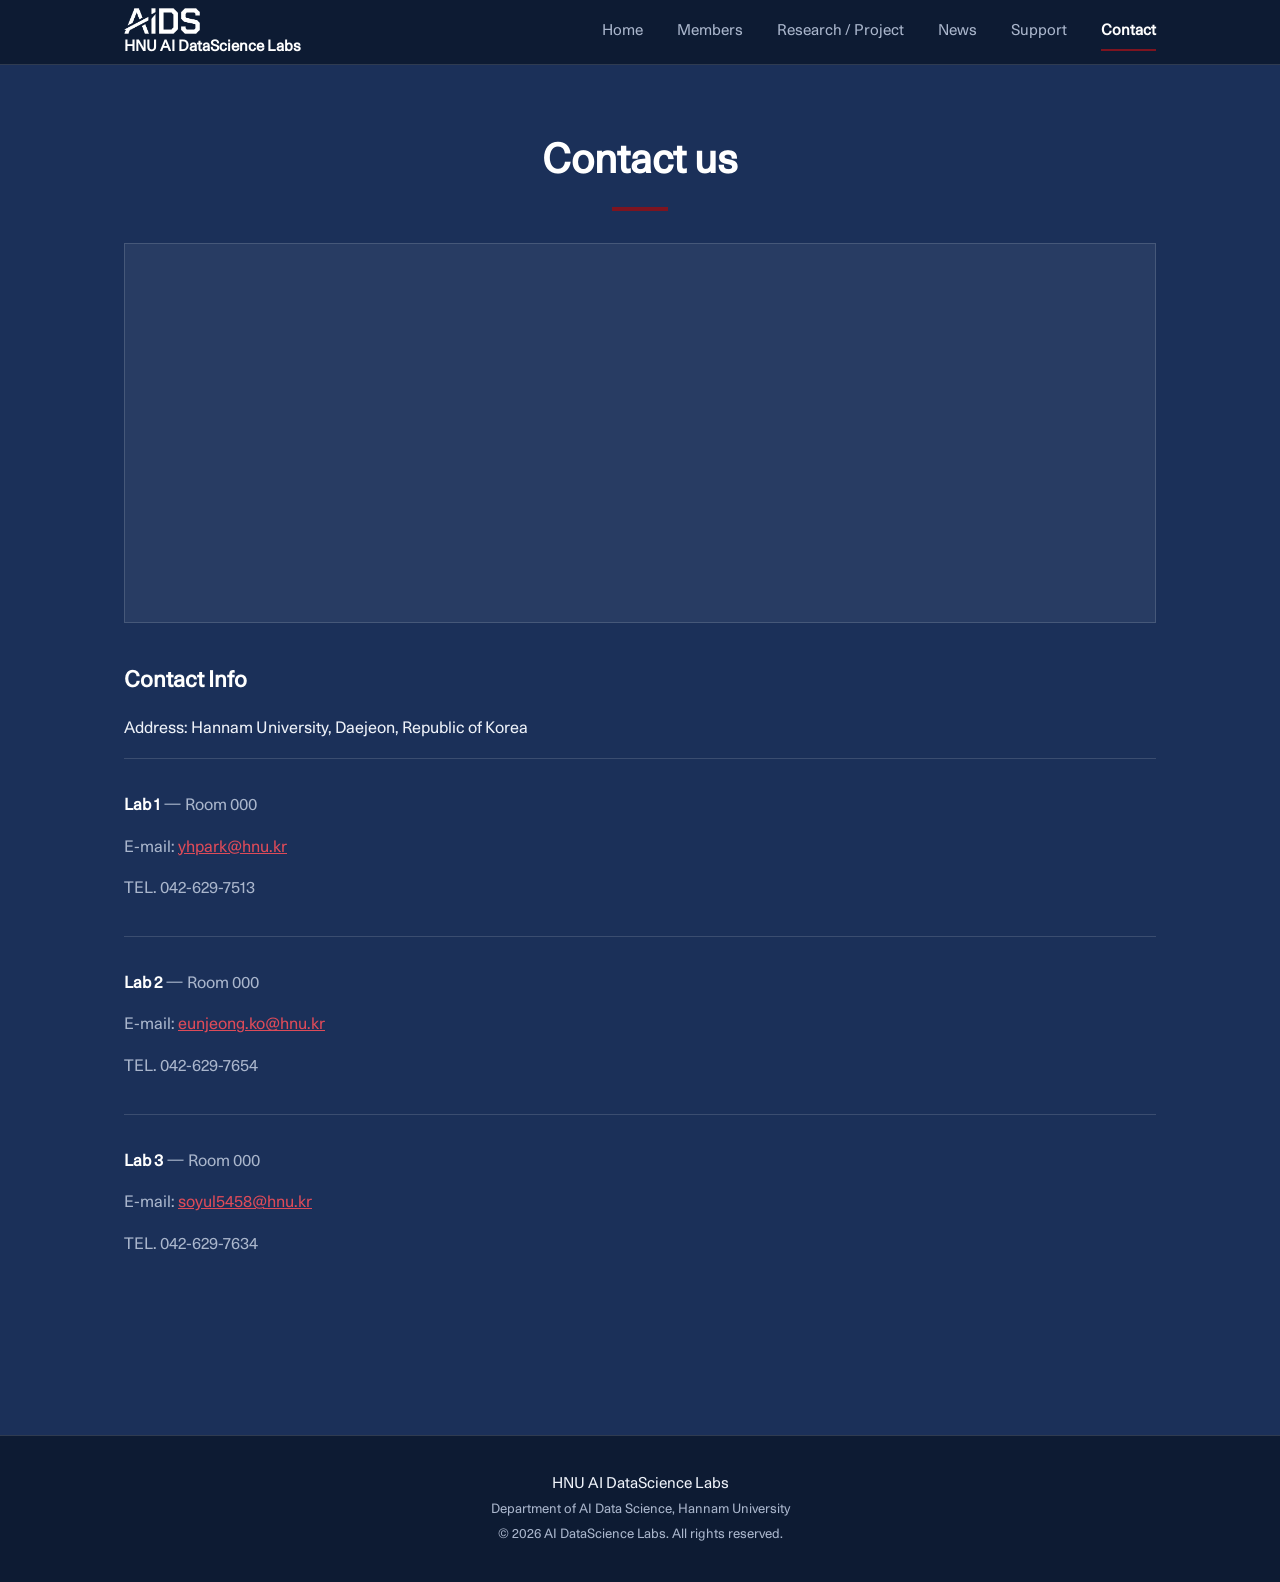
==== contact.html @ 81bef3a7 "Add HNU AI DataScience Labs static site Static lab site for Hannam University's AI DataScience labs:" ====
<!DOCTYPE html>
<html lang="en">
<head>
    <meta charset="utf-8">
    <meta name="viewport" content="width=device-width, initial-scale=1.0">
    <title>Contact — HNU AI DataScience Labs</title>
    <link rel="stylesheet" href="css/style.css">
</head>
<body>

    <header class="site-header">
        <div class="header-inner">
            <a href="index.html" class="logo">
                <img src="assets/AIDS%20logo.png" alt="AI and DataScience, Hannam University" class="logo-img">
                HNU AI DataScience Labs
            </a>
            <nav class="gnb">
                <a href="index.html">Home</a>

                <div class="has-dropdown">
                    <a href="members.html">Members</a>
                    <div class="dropdown">
                        <a href="members.html#professor">Professor</a>
                        <a href="members.html#students">Students</a>
                    </div>
                </div>

                <a href="research.html">Research / Project</a>


                <div class="has-dropdown">
                    <a href="news.html">News</a>
                    <div class="dropdown">
                        <a href="news.html#news">News</a>
                        <a href="news.html#notices">Notices</a>
                    </div>
                </div>

                <a href="support.html">Support</a>
                <a href="contact.html" class="active">Contact</a>
            </nav>
        </div>
    </header>

    <main class="section">
        <div class="container">

            <h1 class="page-title page-title--center">Contact us</h1>

            <!-- Google 지도 — iframe embed (API 키 불필요). 단축 URL(maps.app.goo.gl/fL9M4riharfu5U269) → plus code 9C4C+J66 Daejeon -->
            <div class="map-embed">
                <iframe
                    src="https://www.google.com/maps?q=9C4C%2BJ66+Daejeon&output=embed"
                    width="100%" height="100%" style="border:0; display:block;"
                    allowfullscreen="" loading="lazy"
                    referrerpolicy="no-referrer-when-downgrade"
                    title="AI DataScience Labs location, Hannam University"></iframe>
            </div>

            <div class="contact-info">
                <h2>Contact Info</h2>

                <!-- TODO(dummy): 실제 주소 필요 (영문 표기) -->
                <p>Address: Hannam University, Daejeon, Republic of Korea</p>

                <!-- 연구실 3개 각각의 연락 블록: 호실 → E-mail → TEL -->
                <!-- E-mail·TEL 출처: Members/Professor 탭 (Lab 1=Youngho Park · Lab 2=Eunjeong Ko · Lab 3=Soyul Han) -->
                <!-- TODO(dummy): 각 연구실 정식 영문명 · 호실 필요 -->
                <div class="contact-lab">
                    <p><strong>Lab 1</strong> — Room 000</p>
                    <p>E-mail: <a href="mailto:yhpark@hnu.kr">yhpark@hnu.kr</a></p>
                    <p>TEL. 042-629-7513</p>
                </div>

                <div class="contact-lab">
                    <p><strong>Lab 2</strong> — Room 000</p>
                    <p>E-mail: <a href="mailto:eunjeong.ko@hnu.kr">eunjeong.ko@hnu.kr</a></p>
                    <p>TEL. 042-629-7654</p>
                </div>

                <div class="contact-lab">
                    <p><strong>Lab 3</strong> — Room 000</p>
                    <p>E-mail: <a href="mailto:soyul5458@hnu.kr">soyul5458@hnu.kr</a></p>
                    <p>TEL. 042-629-7634</p>
                </div>
            </div>

        </div>
    </main>

    <footer class="site-footer">
        <div class="container">
            <p>HNU AI DataScience Labs</p>
            <p class="footer-sub">Department of AI Data Science, Hannam University</p>
            <p class="footer-sub">© 2026 AI DataScience Labs. All rights reserved.</p>
        </div>
    </footer>

    <script src="js/main.js"></script>
</body>
</html>
---- css/style.css ----
/* ============================================================
   AI DataScience Labs — 전체 공통 스타일
   구성 순서는 CLAUDE.md 5-1 참고
   색 규칙: 배경 = 남색 / 포인트 = 자주색 + 흰색 (파란색 사용 금지)
   ============================================================ */

/* ---------- 0. 웹폰트 (self-host) ---------- */
/* Polestar Unica77 TT — assets/fonts/ 에 self-host (외부 CDN 의존 없음).
   woff2 우선, woff 폴백. 로딩 중에는 swap 으로 폴백 산세리프를 먼저 보여준다. */
@font-face {
    font-family: "Polestar Unica77 TT";
    src: url("../assets/fonts/unica77.woff2") format("woff2"),
         url("../assets/fonts/unica77.woff") format("woff");
    font-weight: 400;
    font-style: normal;
    font-display: swap;
}

/* ---------- 1. 색상 및 공통 변수 ---------- */
:root {
    /* 배경 — 남색 계열 */
    --navy-deep: #0d1b33;               /* 헤더·푸터 (짙은 남색) */
    --navy-bg: #1b3059;                 /* 본문 배경 (밝은 남색, 전 페이지 공통) */
    --surface: rgba(255, 255, 255, .06);/* 카드·박스 표면 */
    --line: rgba(255, 255, 255, .14);   /* 구분선·테두리 */

    /* 글자 */
    --text: #eef2f9;                    /* 기본 글자 */
    --text-muted: #aab6cc;              /* 보조 글자 */

    /* 포인트 — 짙은 빨강(와인/피색) + 흰색.
       변수명은 --purple 이지만 값은 딥 레드다 (전 페이지가 이 변수를 참조). */
    --purple: #7d1420;                  /* 브랜드 강조(박스·채움·외곽선) — 딥 레드(피색) */
    --purple-dark: #5c0e17;             /* hover·active — 더 짙은 레드 */
    --purple-text: #de4b59;             /* 글자에 쓰는 포인트 — 남색 배경에서 잘 보이도록 밝게 */
    --point-white: #ffffff;             /* 고대비 강조 */

    /* 카테고리 색 — News 배지 · 필터 버튼 공용 */
    --cat-award: #f2c94c;               /* 노랑(골드) */
    --cat-paper: #4fd18b;               /* 초록(민트) */
    --cat-event: #f87171;               /* 빨강(코랄) */

    /* 레이아웃 (전 페이지 공통) */
    --container: 1080px;
    --header-h: 64px;
}

/* ---------- 2. Reset & Base ---------- */
* {
    box-sizing: border-box;
}

body {
    margin: 0;
    /* Polestar Unica77 TT (self-host 웹폰트) → 없으면 제네릭 sans-serif 폴백.
       맨 뒤 제네릭이 없으면 Windows 에서 serif(Times)로 떨어진다. 따옴표는 폰트명에만. */
    font-family: "Polestar Unica77 TT", sans-serif;
    color: var(--text);
    line-height: 1.6;
    background: var(--navy-bg);         /* 그라디언트·배경이미지 사용 안 함 */
}

/* 폼 요소는 body 폰트를 상속하지 않는다 — 브라우저 기본 버튼/입력 폰트를 덮어쓴다 */
button,
input,
textarea,
select {
    font-family: inherit;
}

a {
    color: inherit;
    text-decoration: none;
}

img {
    max-width: 100%;
}

/* ---------- 3. 공통 레이아웃 ---------- */
.container {
    max-width: var(--container);
    margin: 0 auto;
    padding: 0 24px;
}

.section {
    padding: 64px 0;
}

/* 섹션 경계 구분선 — 양쪽 끝을 잇지 않고 여백을 두며, 끝으로 갈수록 흐려진다 */
.section-divider {
    /* 컨테이너(1080px)보다 넓게 — 좌우 80px 여백만 남기고, 초광폭 화면에선 1400px 상한 */
    width: min(calc(100% - 160px), 1400px);
    margin: 0 auto;
    border: 0;
    height: 1px;
    /* 중앙이 가장 진하고, 양끝으로 길게 흐려진다 (평평한 구간 없음) */
    background: linear-gradient(
        to right,
        transparent 0%,
        rgba(255, 255, 255, .10) 18%,
        rgba(255, 255, 255, .50) 50%,
        rgba(255, 255, 255, .10) 82%,
        transparent 100%
    );
}

/* ---------- 4. 헤더 + GNB + 드롭다운 (공통) ---------- */
.site-header {
    background: var(--navy-deep);
    border-bottom: 1px solid var(--line);
    position: sticky;
    top: 0;
    z-index: 100;
}

.header-inner {
    max-width: var(--container);
    margin: 0 auto;
    padding: 0 24px;
    height: var(--header-h);
    display: flex;
    align-items: center;
    justify-content: space-between;
}

/* 로고 이미지 위 · 랩 이름 아래 (세로 배치) */
.logo {
    display: flex;
    flex-direction: column;
    align-items: flex-start;    /* 이미지·텍스트 모두 왼쪽 기준 정렬 */
    gap: 4px;
    font-size: 15px;            /* GNB 링크와 동일 크기 */
    font-weight: 800;
    line-height: 1.2;           /* 헤더 높이(64px) 안에 두 줄이 들어가도록 */
    color: var(--point-white);
    white-space: nowrap;
}

.logo-img {
    height: 26px;
    width: auto;   /* AIDS 로고 — 흰색 + 투명배경 PNG. 별도 filter 불필요 */
}

.gnb {
    display: flex;
    align-items: center;
    gap: 34px;                 /* 'Research / Project' 추가로 항목 간격을 넓힘 */
}

/* 최상위 메뉴 항목 (단일 링크 + 드롭다운 부모 공통) — 모두 같은 15px */
.gnb > a,
.gnb .has-dropdown > a {
    display: block;
    font-size: 15px;
    color: var(--text-muted);
    padding: 6px 0;
    border-bottom: 2px solid transparent;
    white-space: nowrap;       /* 'Research / Project' 가 줄바꿈·축소되지 않도록 */
    flex-shrink: 0;            /* 공간이 부족해도 항목을 줄이지 않는다 */
}

.gnb > a:hover,
.gnb .has-dropdown:hover > a {
    color: var(--point-white);
    border-bottom-color: var(--purple);
}

.gnb a.active {
    color: var(--point-white);
    font-weight: 700;
    border-bottom-color: var(--purple);
}

/* 드롭다운 — PC hover 기준 (모바일/터치 대응은 보류) */
.has-dropdown {
    position: relative;
}

.dropdown {
    display: none;
    position: absolute;
    top: 100%;
    left: 50%;
    transform: translateX(-50%);
    min-width: 150px;
    padding: 6px 0;
    background: var(--navy-deep);
    border: 1px solid var(--line);
    border-top: none;
}

.has-dropdown:hover .dropdown {
    display: block;
}

.dropdown a {
    display: block;
    padding: 9px 16px;
    font-size: 14px;
    color: var(--text-muted);
    white-space: nowrap;
}

.dropdown a:hover {
    background: var(--purple);
    color: var(--point-white);
}

/* ---------- 5. 페이지 제목 ---------- */
.page-title {
    margin: 0 0 32px;
    font-size: 40px;
    font-weight: 800;
    color: var(--point-white);
}

/* 제목 아래 자주색 밑줄 (브랜드 강조) */
.page-title::after {
    content: "";
    display: block;
    width: 56px;
    height: 4px;
    margin-top: 14px;
    background: var(--purple);
}

/* 중앙 배치 modifier — Support · Contact 전용 */
.page-title--center {
    text-align: center;
}

.page-title--center::after {
    margin-left: auto;
    margin-right: auto;
}

/* 한 페이지에 이어붙인 다음 섹션(research.html 의 Project)의 상단 여백 — 앞 섹션과 구분 */
.section-below {
    margin-top: 64px;
}

/* ---------- 6. 탭 패널 표시/숨김 ---------- */
/* 탭 전환은 js/main.js 가 URL 해시(#professor 등)를 읽어 .is-active 를 토글한다 */
.tab-panel {
    display: none;
}

.tab-panel.is-active {
    display: block;
}

/* ---------- 7. 공통 컴포넌트 ---------- */

/* 7-1. 카드 / 카드 그리드 — index 미리보기 섹션 */
.card-grid {
    display: grid;
    grid-template-columns: repeat(3, 1fr);
    gap: 24px;
}

.card {
    padding: 24px;
    background: var(--surface);
    border: 1px solid var(--line);
}

.card h3 {
    margin: 0 0 10px;
    font-size: 18px;
    color: var(--point-white);
}

.card p {
    margin: 0;
    color: var(--text-muted);
    font-size: 15px;
}

/* index 미리보기 카드의 출처 표시 (어느 연구실의 Research/Project 인지).
   글자이므로 채움용 --purple 이 아니라 밝은 --purple-text 를 쓴다 */
.card__lab {
    display: block;
    margin-bottom: 8px;
    font-size: 12px;
    letter-spacing: .08em;
    text-transform: uppercase;
    color: var(--purple-text);
}

/* 7-2. 프로필 행 (이미지 + 제목 + 설명) — members · research 공용 */
.profile-item {
    display: flex;
    gap: 24px;
    padding: 28px 0;
    border-bottom: 1px solid var(--line);
}

.profile-item__thumb {
    flex: 0 0 180px;
}

/* 원본 사진의 비율이 제각각이라 같은 상자에 맞춰 잘라낸다 (얼굴이 위쪽이므로 상단 기준) */
.profile-item__thumb img {
    display: block;
    width: 100%;
    height: 220px;
    object-fit: cover;
    object-position: center 25%;
    border: 1px solid var(--line);
    background: var(--surface);
}

/* research/project 대표 이미지 — 인물 사진과 달리 가로형이라 상자를 눕히고 크롭 기준도 중앙으로 되돌린다 */
.profile-item__thumb--wide {
    flex-basis: 280px;
}

.profile-item__thumb--wide img {
    height: 175px;
    object-position: center center;
}

.profile-item__body h3 {
    margin: 0 0 8px;
    font-size: 20px;
    color: var(--point-white);
}

/* 직급 — 자주색으로 강조 */
.profile-item__role {
    color: var(--purple-text);
    font-weight: 700;
}

.profile-item__body p {
    margin: 0 0 6px;
    color: var(--text-muted);
    font-size: 15px;
}

/* 7-3. 연구실 그룹 구분 — Students 탭 3그룹 */
.lab-group {
    margin-bottom: 48px;
}

/* 연구실 제목 줄 — 왼쪽 이름, 오른쪽 Lab Info 버튼. 밑줄은 이 행이 갖는다 */
.lab-group__head {
    display: flex;
    align-items: baseline;
    justify-content: space-between;
    gap: 16px;
    margin-bottom: 8px;
    padding-bottom: 10px;
    border-bottom: 2px solid var(--purple);
}

.lab-group__title {
    margin: 0;
    font-size: 17px;
    font-weight: 700;
    color: var(--point-white);
}

/* 해당 연구실의 자체 홈페이지로 이동 (새 탭) — CLAUDE.md 3-3 */
.btn-lab-info {
    flex: none;
    color: var(--purple-text);
    font-size: 14px;
    font-weight: 700;
    white-space: nowrap;
}

.btn-lab-info:hover {
    color: var(--point-white);
}

/* 7-4. 게시판 표 — news · notices · support 공용
   (Dashboard .board-table 의 구조만 이식, 색은 전부 위 팔레트로 교체) */
.board-table {
    width: 100%;
    border-collapse: collapse;
    font-size: 15px;
}

.board-table th,
.board-table td {
    padding: 14px 12px;
    border-bottom: 1px solid var(--line);
    text-align: left;
}

.board-table th {
    color: var(--point-white);
    font-weight: 700;
    border-bottom: 2px solid var(--purple);
}

.board-table td {
    color: var(--text-muted);
}

.board-table tbody tr:hover td {
    background: var(--surface);
}

.board-table .col-no,
.board-table .col-date,
.board-table .col-status,
.board-table .col-cat,
.board-table .col-writer,
.board-table .col-file {
    width: 130px;
    text-align: center;
}

.board-table .col-no {
    width: 70px;
}

.board-table .col-title a {
    color: var(--text);
}

.board-table .col-title a:hover {
    color: var(--purple-text);
}

/* 7-5. 뱃지 — News/Notices 분류(Award·Paper·Event), Support 처리상태(Pending·Done) */
.badge {
    display: inline-block;
    padding: 3px 10px;
    font-size: 12px;
    font-weight: 700;
    border: 1px solid transparent;
}

/* 카테고리 배지 — 박스(외곽선)+글자만 색상, 채움 없음. 남색 배경에서 잘 보이는 톤 */
.badge-award {                      /* 노란(골드) 계열 */
    border-color: var(--cat-award);
    color: var(--cat-award);
}

.badge-paper {                      /* 초록(민트) 계열 */
    border-color: var(--cat-paper);
    color: var(--cat-paper);
}

.badge-event {                      /* 빨강(코랄) 계열 */
    border-color: var(--cat-event);
    color: var(--cat-event);
}

.badge-pending {
    border-color: var(--text-muted);
    color: var(--text-muted);
}

.badge-done {
    background: var(--purple);
    color: var(--point-white);
}

/* 7-6. 버튼 · 링크 */
.btn-write {
    display: inline-block;
    padding: 9px 20px;
    background: var(--purple);
    color: var(--point-white);
    font-size: 14px;
    font-weight: 700;
    border: none;
    cursor: pointer;
}

.btn-write:hover {
    background: var(--purple-dark);
}

.more-link {
    display: inline-block;
    margin-top: 20px;
    color: var(--purple-text);
    font-size: 14px;
    font-weight: 700;
}

.more-link:hover {
    color: var(--point-white);
}

/* 7-7. 뒤로가기 화살표 — Support 작성 블록 좌상단 */
.back-arrow {
    display: inline-block;
    margin-bottom: 20px;
    padding: 4px 8px;
    background: none;
    border: none;
    color: var(--text-muted);
    font-size: 22px;
    line-height: 1;
    cursor: pointer;
}

.back-arrow:hover {
    color: var(--purple-text);
}

/* 7-8. Read more 아코디언 — research 항목 본문 확장 (CLAUDE.md 3-5) */
.readmore-body {
    display: none;
}

.readmore-body.is-open {
    display: block;
}

.readmore-toggle {
    background: none;
    border: none;
    padding: 0;
    color: var(--purple-text);
    font-size: 14px;
    font-weight: 700;
    cursor: pointer;
}

.readmore-toggle:hover {
    color: var(--point-white);
}

/* 7-9. News 카테고리 필터 + 카드 리스트 (news.html)
   필터 버튼(All·Award·Paper·Event)으로 .news-card 를 걸러낸다. 카드 클릭 = 원문 새 탭 이동. */
.news-filter {
    display: flex;
    flex-wrap: wrap;
    gap: 10px;
    margin-bottom: 28px;
}

.news-filter__btn {
    padding: 7px 18px;
    background: none;
    border: 1px solid var(--line);
    color: var(--text-muted);
    font-size: 14px;
    font-weight: 700;
    cursor: pointer;
}

.news-filter__btn:hover {
    color: var(--point-white);
    border-color: var(--text-muted);
}

/* 기본(All) 활성 — 포인트색(딥레드) 채움 + 흰 글자 */
.news-filter__btn.is-active {
    background: var(--purple);
    border-color: var(--purple);
    color: var(--point-white);
}

/* 카테고리별 활성 — 각 배지 색으로 채우고, 밝은 채움 위라 글자는 짙은 남색 */
.news-filter__btn.is-active[data-filter="award"] {
    background: var(--cat-award);
    border-color: var(--cat-award);
    color: var(--navy-deep);
}

.news-filter__btn.is-active[data-filter="paper"] {
    background: var(--cat-paper);
    border-color: var(--cat-paper);
    color: var(--navy-deep);
}

.news-filter__btn.is-active[data-filter="event"] {
    background: var(--cat-event);
    border-color: var(--cat-event);
    color: var(--navy-deep);
}

.news-list {
    display: flex;
    flex-direction: column;
}

/* 카드 = 개별 상세 페이지(news-*.html)로 이동하는 링크 */
.news-card {
    display: block;
    padding: 22px 6px;
    border-bottom: 1px solid var(--line);
    color: var(--text);
}

.news-card:hover {
    background: var(--surface);
}

/* 필터에서 숨겨진 카드 */
.news-card.is-hidden {
    display: none;
}

/* 상세 뷰 — 제목 + 사진 + 본문 문단 */
.news-detail__title {
    margin: 14px 0 18px;
    font-size: 26px;
    color: var(--point-white);
}

/* 저자 표기 — 제목 아래 자주색 강조 (Paper 상세) */
.news-detail__authors {
    margin: -8px 0 20px;
    color: var(--purple-text);
    font-weight: 700;
}

.news-detail__img {
    display: block;
    width: 100%;
    max-width: 720px;
    height: auto;
    margin: 0 0 24px;
    border: 1px solid var(--line);
}

.news-detail p {
    color: var(--text);
    margin: 0 0 16px;
}

/* 본문 내 바로가기 링크 — 밑줄 + 자주색 강조 */
.news-detail p a {
    color: var(--purple-text);
    text-decoration: underline;
}

.news-detail p a:hover {
    color: var(--point-white);
}

.news-card__meta {
    display: flex;
    align-items: center;
    gap: 12px;
    margin-bottom: 10px;
}

.news-card__date {
    font-size: 13px;
    color: var(--text-muted);
}

.news-card__title {
    margin: 0 0 8px;
    font-size: 18px;
    color: var(--point-white);
}

.news-card:hover .news-card__title {
    color: var(--purple-text);
}

.news-card__summary {
    margin: 0;
    color: var(--text-muted);
    font-size: 15px;
}

/* 상세 페이지(news-*.html) 상단의 목록 복귀 링크 */
.news-back {
    display: inline-block;
    margin-top: 16px;       /* 헤더와 간격을 넉넉히 */
    margin-bottom: 40px;    /* 아래 본문과도 여유 */
    color: var(--text-muted);
    font-size: 14px;
    font-weight: 700;
}

.news-back:hover {
    color: var(--purple-text);
}

/* ---------- 8. 페이지 전용 ---------- */

/* Hero — index.html 상단. 배경은 본문과 동일한 남색 단색, CTA 버튼 없음 */
.hero {
    padding: 160px 0 96px;
    text-align: center;
}

/* 제목 = AIDS 로고(위) + 랩 이름 텍스트(아래) 세로 배치 */
.hero__title {
    display: flex;
    flex-direction: column;
    align-items: center;
    gap: 48px;
    margin: 0 0 20px;
}

/* AIDS 로고 — 흰색 + 투명배경 PNG. 랩 이름(46px)보다 크게 */
.hero__logo {
    height: 72px;
    width: auto;
}

/* 랩 이름 — 기존 48px보다 2px 작게 */
.hero__name {
    font-size: 46px;
    font-weight: 800;
    color: var(--point-white);
    line-height: 1.2;
}

.hero .hero__tagline {
    margin: 0;
    color: var(--text-muted);
    font-size: 17px;
}

/* Support — 목록 상태 / 작성 상태 전환 (CLAUDE.md 3-7) */
.support-block {
    display: none;
}

.support-block.is-active {
    display: block;
}

.support-head {
    display: flex;
    justify-content: flex-end;
    margin-bottom: 16px;
}

.write-form label {
    display: block;
    margin-bottom: 16px;
    color: var(--text-muted);
    font-size: 14px;
}

.write-form input,
.write-form textarea {
    display: block;
    width: 100%;
    margin-top: 6px;
    padding: 10px 12px;
    background: var(--surface);
    border: 1px solid var(--line);
    color: var(--text);
    font: inherit;
}

.write-form textarea {
    min-height: 200px;
    resize: vertical;
}

.write-form input:focus,
.write-form textarea:focus {
    outline: none;
    border-color: var(--purple);
}

/* Contact — 지도 + 연구실 3블록 */
.map-embed {
    width: 100%;
    height: 380px;
    margin-bottom: 40px;
    border: 1px solid var(--line);
    background: var(--surface);
}

.contact-info h2 {
    font-size: 22px;
    color: var(--point-white);
}

.contact-lab {
    padding: 18px 0;
    border-top: 1px solid var(--line);
    color: var(--text-muted);
}

.contact-lab strong {
    color: var(--point-white);
}

/* 이메일 바로가기 링크 — 밑줄 + 자주색 강조 */
.contact-lab a {
    color: var(--purple-text);
    text-decoration: underline;
}

.contact-lab a:hover {
    color: var(--point-white);
}

/* ---------- 9. 푸터 (공통) ---------- */
.site-footer {
    margin-top: 80px;
    padding: 32px 0;
    background: var(--navy-deep);
    border-top: 1px solid var(--line);
    text-align: center;
}

.site-footer p {
    margin: 4px 0;
    color: var(--text);
    font-size: 15px;
}

.site-footer .footer-sub {
    color: var(--text-muted);
    font-size: 13px;
}

/* ---------- 10. 반응형 (좁은 화면) ---------- */
@media (max-width: 820px) {
    .header-inner {
        flex-direction: column;
        height: auto;
        padding: 14px 20px;
        gap: 12px;
    }

    .gnb {
        gap: 18px;
        flex-wrap: wrap;
        justify-content: center;
    }

    .card-grid {
        grid-template-columns: 1fr;
    }

    .profile-item {
        flex-direction: column;
    }

    .profile-item__thumb {
        flex-basis: auto;
    }

    .hero__name {
        font-size: 30px;
    }

    .hero__logo {
        height: 52px;
    }

    .page-title {
        font-size: 30px;
    }

    /* 좁은 화면에서 표가 넘치면 가로 스크롤 */
    .board-wrap {
        overflow-x: auto;
    }
}
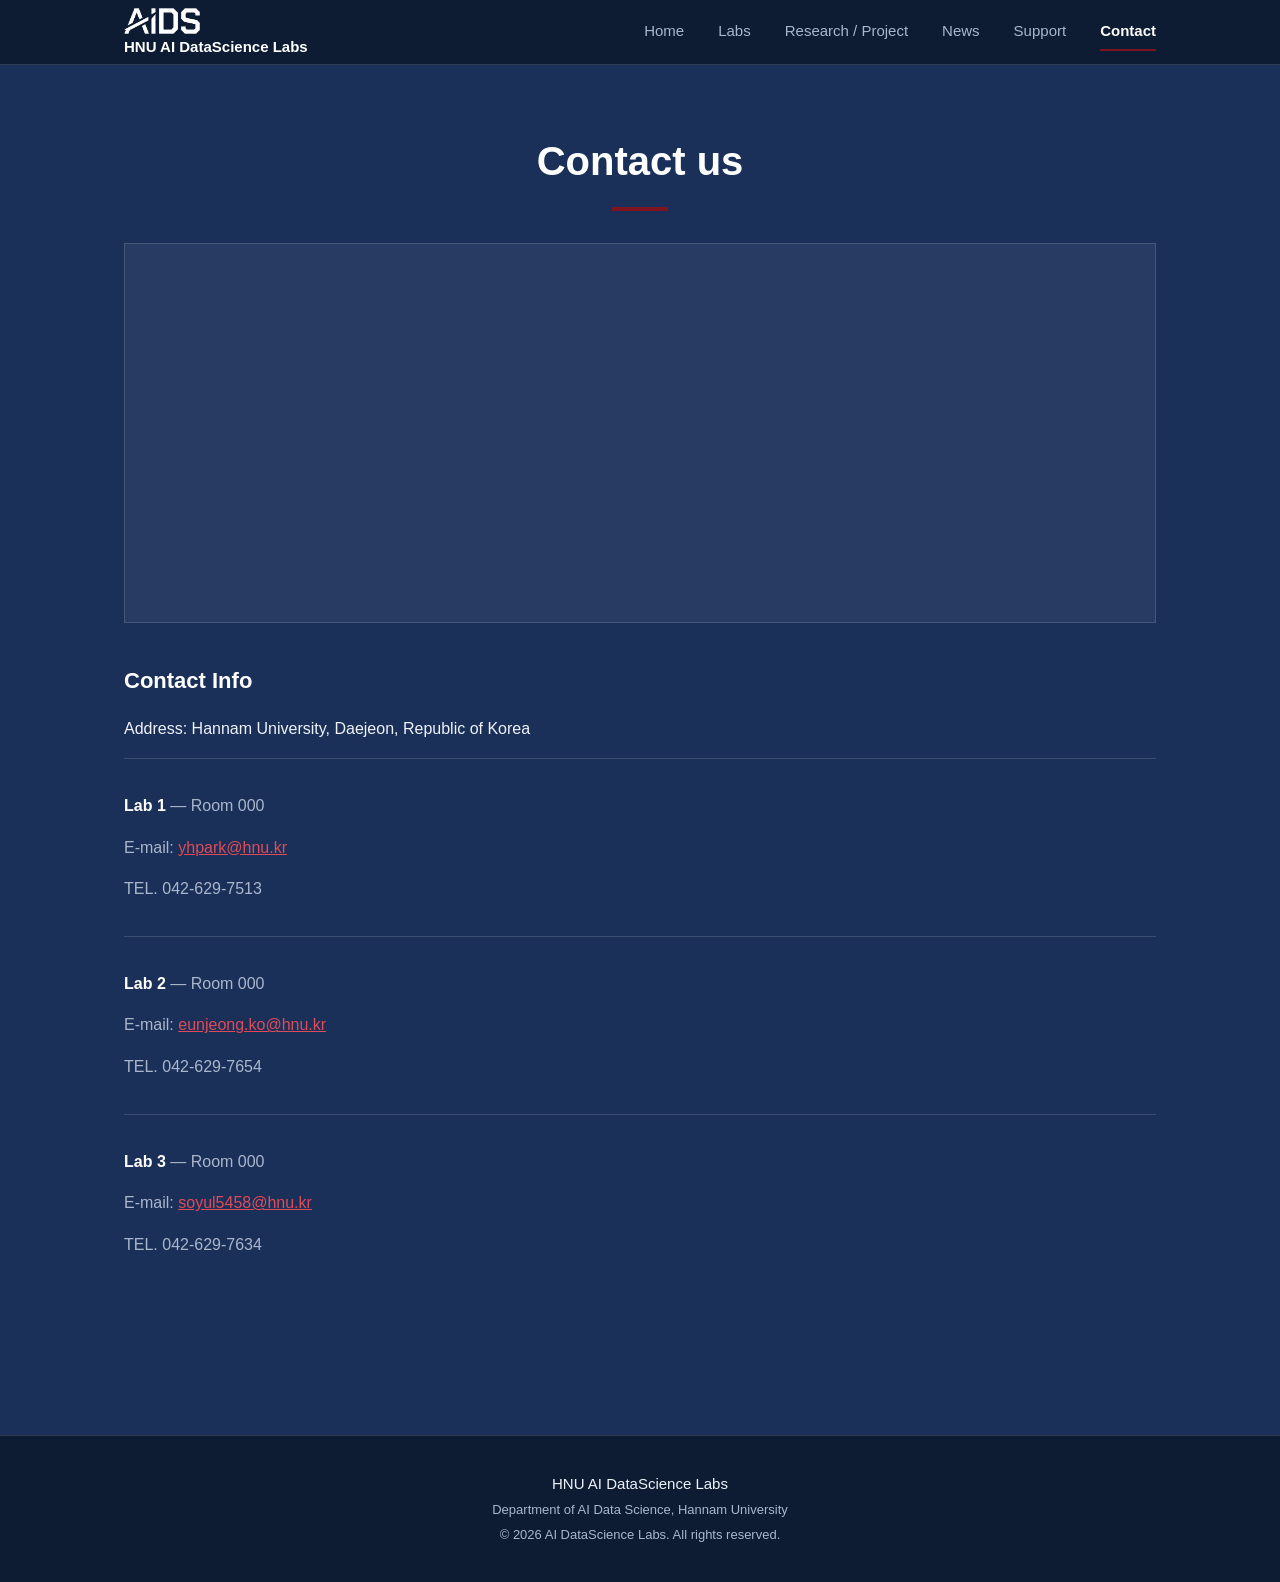
==== commit d37e0051: "Rename Members tab to Labs and split Notices into conference news - members.html -> labs.html; drop " ====
--- a/contact.html
+++ b/contact.html
@@ -17,13 +17,7 @@
             <nav class="gnb">
                 <a href="index.html">Home</a>
 
-                <div class="has-dropdown">
-                    <a href="members.html">Members</a>
-                    <div class="dropdown">
-                        <a href="members.html#professor">Professor</a>
-                        <a href="members.html#students">Students</a>
-                    </div>
-                </div>
+                <a href="labs.html">Labs</a>
 
                 <a href="research.html">Research / Project</a>
 
@@ -64,7 +58,7 @@
                 <p>Address: Hannam University, Daejeon, Republic of Korea</p>
 
                 <!-- 연구실 3개 각각의 연락 블록: 호실 → E-mail → TEL -->
-                <!-- E-mail·TEL 출처: Members/Professor 탭 (Lab 1=Youngho Park · Lab 2=Eunjeong Ko · Lab 3=Soyul Han) -->
+                <!-- E-mail·TEL 출처: Labs 페이지 (Lab 1=Youngho Park · Lab 2=Eunjeong Ko · Lab 3=Soyul Han) -->
                 <!-- TODO(dummy): 각 연구실 정식 영문명 · 호실 필요 -->
                 <div class="contact-lab">
                     <p><strong>Lab 1</strong> — Room 000</p>
--- a/css/style.css
+++ b/css/style.css
@@ -3,18 +3,6 @@
    구성 순서는 CLAUDE.md 5-1 참고
    색 규칙: 배경 = 남색 / 포인트 = 자주색 + 흰색 (파란색 사용 금지)
    ============================================================ */
-
-/* ---------- 0. 웹폰트 (self-host) ---------- */
-/* Polestar Unica77 TT — assets/fonts/ 에 self-host (외부 CDN 의존 없음).
-   woff2 우선, woff 폴백. 로딩 중에는 swap 으로 폴백 산세리프를 먼저 보여준다. */
-@font-face {
-    font-family: "Polestar Unica77 TT";
-    src: url("../assets/fonts/unica77.woff2") format("woff2"),
-         url("../assets/fonts/unica77.woff") format("woff");
-    font-weight: 400;
-    font-style: normal;
-    font-display: swap;
-}
 
 /* ---------- 1. 색상 및 공통 변수 ---------- */
 :root {
@@ -38,7 +26,6 @@
     /* 카테고리 색 — News 배지 · 필터 버튼 공용 */
     --cat-award: #f2c94c;               /* 노랑(골드) */
     --cat-paper: #4fd18b;               /* 초록(민트) */
-    --cat-event: #f87171;               /* 빨강(코랄) */
 
     /* 레이아웃 (전 페이지 공통) */
     --container: 1080px;
@@ -52,9 +39,8 @@
 
 body {
     margin: 0;
-    /* Polestar Unica77 TT (self-host 웹폰트) → 없으면 제네릭 sans-serif 폴백.
-       맨 뒤 제네릭이 없으면 Windows 에서 serif(Times)로 떨어진다. 따옴표는 폰트명에만. */
-    font-family: "Polestar Unica77 TT", sans-serif;
+    /* 제네릭 키워드만 사용 — 웹폰트를 싣지 않는다. 각 OS 기본 산세리프로 렌더된다. */
+    font-family: sans-serif;
     color: var(--text);
     line-height: 1.6;
     background: var(--navy-bg);         /* 그라디언트·배경이미지 사용 안 함 */
@@ -340,17 +326,13 @@
     font-size: 15px;
 }
 
-/* 7-3. 연구실 그룹 구분 — Students 탭 3그룹 */
+/* 7-3. 연구실 그룹 구분 — Labs 페이지 3그룹 */
 .lab-group {
     margin-bottom: 48px;
 }
 
-/* 연구실 제목 줄 — 왼쪽 이름, 오른쪽 Lab Info 버튼. 밑줄은 이 행이 갖는다 */
+/* 연구실 제목 줄 — 이름만 놓고 밑줄은 이 행이 갖는다 */
 .lab-group__head {
-    display: flex;
-    align-items: baseline;
-    justify-content: space-between;
-    gap: 16px;
     margin-bottom: 8px;
     padding-bottom: 10px;
     border-bottom: 2px solid var(--purple);
@@ -363,17 +345,38 @@
     color: var(--point-white);
 }
 
-/* 해당 연구실의 자체 홈페이지로 이동 (새 탭) — CLAUDE.md 3-3 */
+/* 한 연구실 안의 교수 행들은 구분선 없이 이어 붙이고, 그룹의 마지막 행만 밑줄을 갖는다
+   (Lab 2 처럼 교수가 여럿이어도 그룹 전체가 하나의 상자로 읽히도록) */
+.lab-group .profile-item {
+    border-bottom: none;
+}
+
+.lab-group .profile-item:last-child {
+    border-bottom: 1px solid var(--line);
+}
+
+/* 해당 연구실의 자체 홈페이지로 이동 (새 탭) — CLAUDE.md 3-3
+   그룹 마지막 교수 행 안에 넣어 그룹 상자의 오른쪽 아래 모서리에 붙인다.
+   크기는 프로필 사진(180×220)의 1/4 면적 — 사진 폭은 그대로 두고 높이만 1/4로 줄인 가로형 박스 */
 .btn-lab-info {
-    flex: none;
-    color: var(--purple-text);
+    display: inline-flex;
+    align-items: center;
+    justify-content: center;
+    align-self: flex-end;
+    margin-left: auto;
+    width: 180px;
+    height: 55px;
+    background: var(--purple);
+    border: 1px solid var(--purple);
+    color: var(--point-white);
     font-size: 14px;
     font-weight: 700;
     white-space: nowrap;
 }
 
 .btn-lab-info:hover {
-    color: var(--point-white);
+    background: var(--purple-dark);
+    border-color: var(--purple-dark);
 }
 
 /* 7-4. 게시판 표 — news · notices · support 공용
@@ -427,7 +430,8 @@
     color: var(--purple-text);
 }
 
-/* 7-5. 뱃지 — News/Notices 분류(Award·Paper·Event), Support 처리상태(Pending·Done) */
+/* 7-5. 뱃지 — News 분류(Award·Paper), Support 처리상태(Pending·Done).
+   Notices 에는 뱃지를 달지 않는다 (CLAUDE.md 3-8) */
 .badge {
     display: inline-block;
     padding: 3px 10px;
@@ -445,11 +449,6 @@
 .badge-paper {                      /* 초록(민트) 계열 */
     border-color: var(--cat-paper);
     color: var(--cat-paper);
-}
-
-.badge-event {                      /* 빨강(코랄) 계열 */
-    border-color: var(--cat-event);
-    color: var(--cat-event);
 }
 
 .badge-pending {
@@ -531,7 +530,8 @@
 }
 
 /* 7-9. News 카테고리 필터 + 카드 리스트 (news.html)
-   필터 버튼(All·Award·Paper·Event)으로 .news-card 를 걸러낸다. 카드 클릭 = 원문 새 탭 이동. */
+   필터 버튼(All·Award·Paper)으로 .news-card 를 걸러낸다. 카드 클릭 = 사이트 안의 상세 페이지로 이동.
+   Notices 탭은 같은 카드 리스트를 필터·뱃지 없이 재사용한다. */
 .news-filter {
     display: flex;
     flex-wrap: wrap;
@@ -571,12 +571,6 @@
 .news-filter__btn.is-active[data-filter="paper"] {
     background: var(--cat-paper);
     border-color: var(--cat-paper);
-    color: var(--navy-deep);
-}
-
-.news-filter__btn.is-active[data-filter="event"] {
-    background: var(--cat-event);
-    border-color: var(--cat-event);
     color: var(--navy-deep);
 }
 
